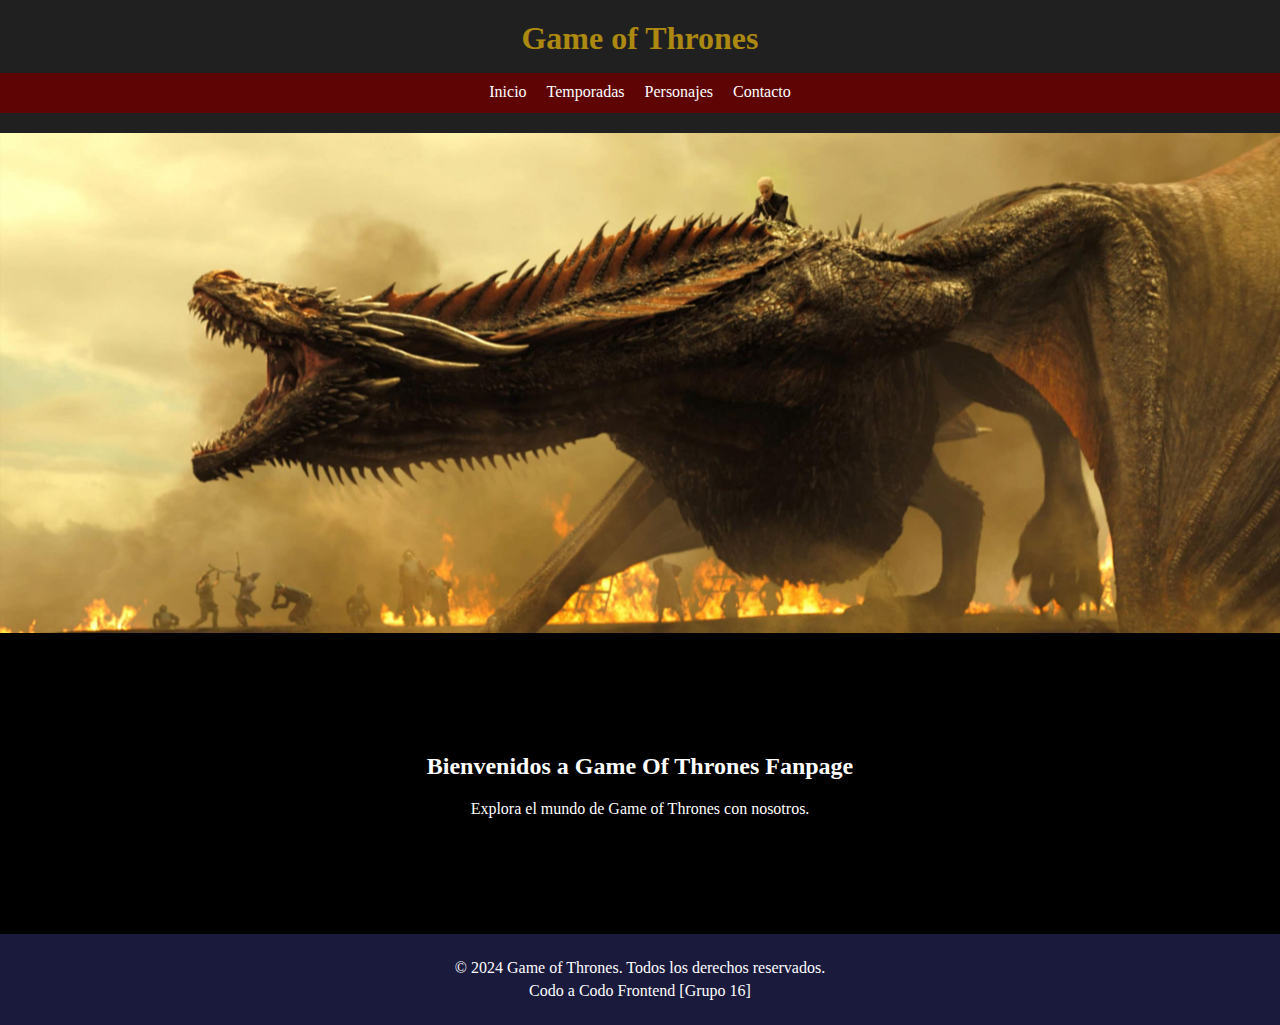
==== index.html @ e2712630 "maquetado en html version 1.o" ====
<!DOCTYPE html>
<html lang="es">
<head>
    <meta charset="UTF-8">
    <meta name="viewport" content="width=device-width, initial-scale=1.0">
    <title>Game of Thrones</title>
    <link rel="stylesheet" href="css/estilos.css">
</head>
<body>
    <header>
        <div class="nav">
            <h1>Game of Thrones</h1>
            <nav>
                <ul>
                    <li><a href="index.html">Inicio</a></li>
                    <li><a href="temporadas.html">Temporadas</a></li>
                    <li><a href="personajes.html">Personajes</a></li>
                    <li><a href="contacto.html">Contacto</a></li>
                </ul>
            </nav>
        </div>
    </header>

    <main>
        <section id="banner" class="banner">
            <div class="banner-container">
                
            </div>
        </section>
        <section id="inicio" class="hero">
            <div class="contenedor">
                <h2>Bienvenidos a Game Of Thrones Fanpage</h2>
                <p>Explora el mundo de Game of Thrones con nosotros.</p>
            </div>
        </section>
    </main>

    <footer>
        <div class="contenedor">
            <p>&copy; 2024 Game of Thrones. Todos los derechos reservados.</p>
            <p>Codo a Codo Frontend [Grupo 16]</p>
        </div>
    </footer>
</body>
</html>
---- css/estilos.css ----
:root {
    --primario-negro: #000000;
    --primario-gris-oscuro: #202020;
    --primario-blanco: #FFFFFF;
    --primario-rojo-oscuro: #5e0404;
    --primario-dorado: #ad8911;
    --secundario-azul-oscuro: #1A1A3C;
    --secundario-verde-oscuro: #013220;
    --secundario-plateado: #C0C0C0;
    --secundario-marron-oscuro: #4B3621;
}

body {
    background-color: var(--primario-negro);
    color: var(--primario-blanco);
    font-family: 'Georgia', serif;
    margin: 0;
    padding: 0;
}

/* contenedor del banner */
.banner-container {
    width: 100%; /* ancho del contenedor del banner ocupa 100% de la pantalla */
    height: 500px; 
    background-image: url('../img/portada_dragon.jpg');
    background-size: cover;
    background-position: center;
}


.contenedor_personajes {
    width: 80%;
    margin: 0 auto;
    text-align: center;
    padding: 20px; /* espacio alrededor del contenido */
    border: 1px solid #1f1d1d; /* borde del div */
}

.contenedor {
    width: 80%;
    margin: 0 auto;
}

header {
    background-color: var(--primario-gris-oscuro);
    padding: 20px 0;
    text-align: center;
}

header h1 {
    margin: 0;
    color: var(--primario-dorado);
}

nav {
    background-color: var(--primario-rojo-oscuro);
    color: var(--primario-blanco);
    text-align: center;
    height: 40px;
}

nav ul {
    list-style: none;
    padding: 0;
    display: flex;
    justify-content: center;
    flex-wrap: wrap;
}

nav ul li {
    margin: 0 10px;
    margin-top: 10px;
}

nav ul li a {
    color: var(--primario-blanco);
    text-decoration: none;
}

nav ul li a:hover {
    color: var(--primario-dorado);
}

.hero {

    background-size: cover;
    background-position: center;
    color: var(--primario-blanco);
    text-align: center;
    padding: 100px 0;
}

.titulo-seccion {
    color: var(--primario-rojo-oscuro);
    text-align: center;
    margin-top: 20px;
}

.lista-temporadas, .lista-personajes {
    display: flex;
    flex-wrap: wrap;
    justify-content: space-around;
    padding: 20px 0;
}

.temporada, .personaje {
    background-color: var(--secundario-marron-oscuro);
    border: 1px solid var(--secundario-plateado);
    padding: 20px;
    margin: 10px;
    width: 30%;
    text-align: center;
}

/* media queries para tres tamaños de dispositivos */
@media (max-width: 1024px) {
    .contenedor {
        width: 90%;
    }

    nav ul li {
        margin: 5px 5px;
    }

    .temporada, .personaje {
        width: 45%;
    }

    .hero {
        padding: 70px 0;
    }
}

@media (max-width: 768px) {
    .temporada, .personaje {
        width: 100%;
    }

    .hero {
        padding: 50px 0;
    }

    nav ul {
        flex-direction: column;
    }

    nav ul li {
        margin: 10px 0;
    }
}

@media (max-width: 480px) {
    header {
        padding: 15px 0;
    }

    .hero {
        padding: 30px 0;
    }

    .titulo-seccion {
        font-size: 1.5em;
    }

    .temporada, .personaje {
        width: 100%;
    }
}

/* contenedor del banner para pantallas chicas */
@media (max-width: 768px) {
    .banner-container {
        width: 95%; /* reduce el ancho del contenedor para pantallas chcias */
    }
}

footer {
    background-color: var(--secundario-azul-oscuro);
    color: var(--primario-blanco);
    text-align: center;
    padding: 20px 0;
}

footer p {
    margin: 5px 0;
}

label {
    display: flex; /* flexbox para alinear los elementos */
    align-items: center; /* alinear verticalmente los elementos */
}

/* checkbox */
input[type="checkbox"] {
    margin-right: 10px; /* espacio entre el checkbox y el texto */
}

.contacto .grupo-formulario {
    margin-bottom: 15px;
}

.contacto label {
    display: block;
    margin-bottom: 5px;
}

.contacto input, .contacto textarea, .contacto select {
    width: 100%;
    padding: 10px;
    margin-bottom: 5px;
}

.contacto button {
    background-color: var(--primario-rojo-oscuro);
    color: var(--primario-blanco);
    padding: 10px 20px;
    border: none;
    cursor: pointer;
}

.contacto button:hover {
    background-color: var(--primario-dorado);
}
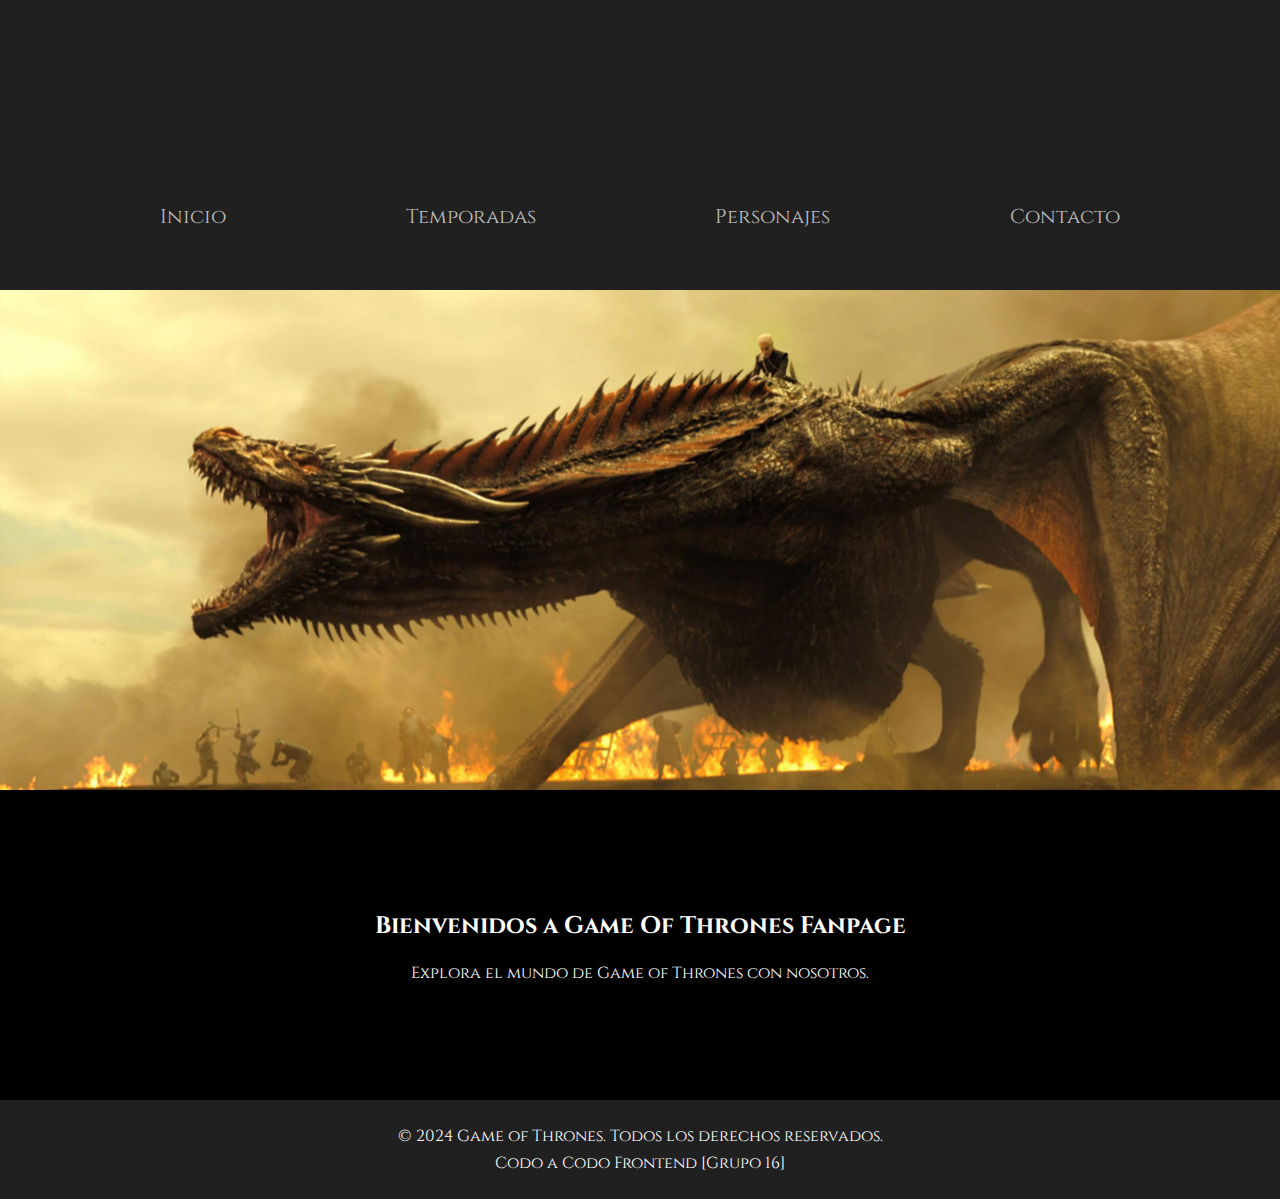
==== commit 10f4dc7d: "maquetado version 2.0" ====
--- a/index.html
+++ b/index.html
@@ -3,15 +3,19 @@
 <head>
     <meta charset="UTF-8">
     <meta name="viewport" content="width=device-width, initial-scale=1.0">
+    <link href="https://fonts.googleapis.com/css2?family=Cinzel:wght@400;700&display=swap" rel="stylesheet">
     <title>Game of Thrones</title>
     <link rel="stylesheet" href="css/estilos.css">
 </head>
 <body>
     <header>
         <div class="nav">
-            <h1>Game of Thrones</h1>
+            <h1>*</h1>
             <nav>
-                <ul>
+                <div class="menu-hamburguesa" id="menu-hamburguesa">
+                    &#9776;
+                </div>
+                <ul id="nav-links">
                     <li><a href="index.html">Inicio</a></li>
                     <li><a href="temporadas.html">Temporadas</a></li>
                     <li><a href="personajes.html">Personajes</a></li>
@@ -41,5 +45,6 @@
             <p>Codo a Codo Frontend [Grupo 16]</p>
         </div>
     </footer>
+    <script src="js/hamburguesa.js"></script>
 </body>
 </html>
--- a/css/estilos.css
+++ b/css/estilos.css
@@ -10,12 +10,78 @@
     --secundario-marron-oscuro: #4B3621;
 }
 
+/* estilos generales */
 body {
+    font-family: 'Cinzel', serif;
     background-color: var(--primario-negro);
-    color: var(--primario-blanco);
-    font-family: 'Georgia', serif;
+/*     color: var(--primario-blanco);
+    font-family: 'Georgia', serif; */
     margin: 0;
     padding: 0;
+    box-sizing: border-box;
+}
+
+/* estilos del contenedor principal */
+.contenedor {
+    width: 100%;
+    max-width: 1200px;
+    margin: 0 auto;
+}
+
+/* estilos del header y nav */
+header {
+    position: relative;
+    background-color: var(--primario-gris-oscuro);
+    background-image: url(https://wallpapercave.com/wp/wp4292437.jpg);
+    background-size: cover;
+    background-position: center;
+    /* color: #fff; */
+    padding: 60px 0;
+    overflow: hidden;
+}
+
+
+header .contenedor {
+    position: relative;
+    z-index: 2;
+}
+
+header a img {
+    max-width: 100%;
+    height: auto;
+}
+
+nav {
+    position: relative;
+}
+
+/* menu hamburguesa */
+.menu-hamburguesa {
+    display: none; /* oculto por defecto */
+    font-size: 30px;
+    cursor: pointer;
+    padding: 10px;
+    color: #fff;
+}
+
+nav ul {
+    list-style: none;
+    padding: 0;
+    margin: 0;
+    display: flex;
+    justify-content: space-evenly;
+}
+
+nav ul li a {
+
+    color: #c0c0c0;
+    font-size: 20px;
+    text-decoration: none;
+    padding: 10px 20px;
+}
+
+nav ul li a:hover {
+    background-color: #555;
 }
 
 /* contenedor del banner */
@@ -32,34 +98,38 @@
     width: 80%;
     margin: 0 auto;
     text-align: center;
+    color: var(--secundario-plateado);
     padding: 20px; /* espacio alrededor del contenido */
-    border: 1px solid #1f1d1d; /* borde del div */
-}
-
-.contenedor {
+    border: 1px solid #1f1d1d;
+}
+
+/* .contenedor {
     width: 80%;
     margin: 0 auto;
-}
-
-header {
+} */
+
+/* header {
     background-color: var(--primario-gris-oscuro);
     padding: 20px 0;
     text-align: center;
-}
+} */
 
 header h1 {
     margin: 0;
-    color: var(--primario-dorado);
-}
-
-nav {
+    color: var(--primario-gris-oscuro);
+    text-align: center;
+    margin-top: 50px;
+    margin-bottom: 50px;
+}
+
+/* nav {
     background-color: var(--primario-rojo-oscuro);
     color: var(--primario-blanco);
     text-align: center;
     height: 40px;
-}
-
-nav ul {
+} */
+
+/* nav ul {
     list-style: none;
     padding: 0;
     display: flex;
@@ -75,11 +145,11 @@
 nav ul li a {
     color: var(--primario-blanco);
     text-decoration: none;
-}
-
-nav ul li a:hover {
+} */
+
+/* nav ul li a:hover {
     color: var(--primario-dorado);
-}
+} */
 
 .hero {
 
@@ -172,10 +242,36 @@
     .banner-container {
         width: 95%; /* reduce el ancho del contenedor para pantallas chcias */
     }
+    .menu-hamburguesa {
+        display: block; /* menu hamburguesa para pantallas chicas */
+    }
+
+    nav ul {
+        display: none; /* ocultar los enlaces del nav por defecto */
+        flex-direction: column; /* cambiar la direccion a columna */
+        width: 100%; /* ancho completo */
+        background-color: #333;
+        position: absolute;
+        top: 50px;
+        left: 0;
+    }
+
+    nav ul li {
+        text-align: center;
+    }
+
+    nav ul li a {
+        padding: 15px; /* mas espacio alrededor de los enlaces */
+        border-top: 1px solid #444;
+    }
+
+    nav ul.mostrar {
+        display: flex; /* mostrar los enlaces cuando se activa el menu */
+    }
 }
 
 footer {
-    background-color: var(--secundario-azul-oscuro);
+    background-color: var(--primario-gris-oscuro);
     color: var(--primario-blanco);
     text-align: center;
     padding: 20px 0;
@@ -197,6 +293,7 @@
 
 .contacto .grupo-formulario {
     margin-bottom: 15px;
+    color: rgb(160, 157, 157);
 }
 
 .contacto label {
@@ -216,6 +313,9 @@
     padding: 10px 20px;
     border: none;
     cursor: pointer;
+    border-radius: 5px;
+    margin-top: 10px;
+    margin-bottom: 20px;
 }
 
 .contacto button:hover {
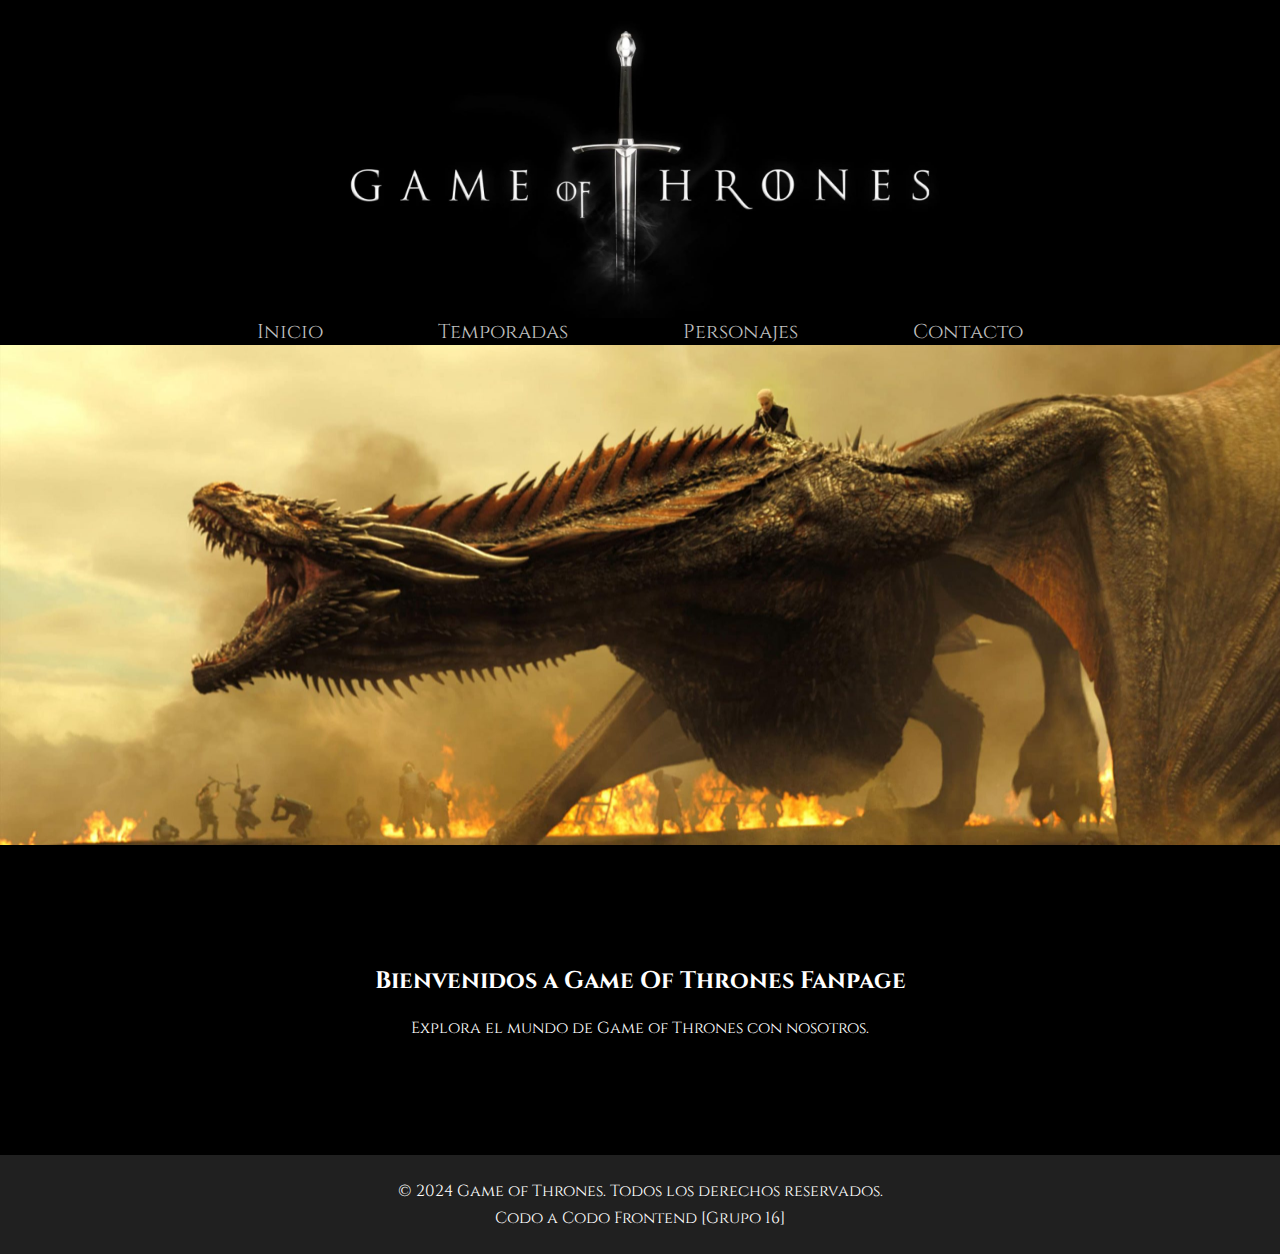
==== commit 891d9676: "agrego hamburguesa en index.html" ====
--- a/index.html
+++ b/index.html
@@ -6,16 +6,21 @@
     <link href="https://fonts.googleapis.com/css2?family=Cinzel:wght@400;700&display=swap" rel="stylesheet">
     <title>Game of Thrones</title>
     <link rel="stylesheet" href="css/estilos.css">
+    <link rel="stylesheet" href="css/header-footer.css">
 </head>
 <body>
     <header>
-        <div class="nav">
-            <h1>*</h1>
+        <div class="cabecera">
+            <img id="img-header" src="img/contenedor2.jpg" alt="">
+
+            <input type="checkbox" id="menu-check">
+            <label id="menu" for="menu-check">
+                <span id="menu-abrir">&#9776;</span>
+                <span id="menu-cerrar">X</span>
+            </label>
+
             <nav>
-                <div class="menu-hamburguesa" id="menu-hamburguesa">
-                    &#9776;
-                </div>
-                <ul id="nav-links">
+                <ul>
                     <li><a href="index.html">Inicio</a></li>
                     <li><a href="temporadas.html">Temporadas</a></li>
                     <li><a href="personajes.html">Personajes</a></li>
@@ -26,11 +31,11 @@
     </header>
 
     <main>
-        <section id="banner" class="banner">
+        <!-- <section id="banner" class="banner"> -->
             <div class="banner-container">
                 
             </div>
-        </section>
+<!--         </section> -->
         <section id="inicio" class="hero">
             <div class="contenedor">
                 <h2>Bienvenidos a Game Of Thrones Fanpage</h2>
--- a/css/estilos.css
+++ b/css/estilos.css
@@ -28,62 +28,6 @@
     margin: 0 auto;
 }
 
-/* estilos del header y nav */
-header {
-    position: relative;
-    background-color: var(--primario-gris-oscuro);
-    background-image: url(https://wallpapercave.com/wp/wp4292437.jpg);
-    background-size: cover;
-    background-position: center;
-    /* color: #fff; */
-    padding: 60px 0;
-    overflow: hidden;
-}
-
-
-header .contenedor {
-    position: relative;
-    z-index: 2;
-}
-
-header a img {
-    max-width: 100%;
-    height: auto;
-}
-
-nav {
-    position: relative;
-}
-
-/* menu hamburguesa */
-.menu-hamburguesa {
-    display: none; /* oculto por defecto */
-    font-size: 30px;
-    cursor: pointer;
-    padding: 10px;
-    color: #fff;
-}
-
-nav ul {
-    list-style: none;
-    padding: 0;
-    margin: 0;
-    display: flex;
-    justify-content: space-evenly;
-}
-
-nav ul li a {
-
-    color: #c0c0c0;
-    font-size: 20px;
-    text-decoration: none;
-    padding: 10px 20px;
-}
-
-nav ul li a:hover {
-    background-color: #555;
-}
-
 /* contenedor del banner */
 .banner-container {
     width: 100%; /* ancho del contenedor del banner ocupa 100% de la pantalla */
@@ -114,14 +58,6 @@
     text-align: center;
 } */
 
-header h1 {
-    margin: 0;
-    color: var(--primario-gris-oscuro);
-    text-align: center;
-    margin-top: 50px;
-    margin-bottom: 50px;
-}
-
 /* nav {
     background-color: var(--primario-rojo-oscuro);
     color: var(--primario-blanco);
@@ -182,105 +118,6 @@
     text-align: center;
 }
 
-/* media queries para tres tamaños de dispositivos */
-@media (max-width: 1024px) {
-    .contenedor {
-        width: 90%;
-    }
-
-    nav ul li {
-        margin: 5px 5px;
-    }
-
-    .temporada, .personaje {
-        width: 45%;
-    }
-
-    .hero {
-        padding: 70px 0;
-    }
-}
-
-@media (max-width: 768px) {
-    .temporada, .personaje {
-        width: 100%;
-    }
-
-    .hero {
-        padding: 50px 0;
-    }
-
-    nav ul {
-        flex-direction: column;
-    }
-
-    nav ul li {
-        margin: 10px 0;
-    }
-}
-
-@media (max-width: 480px) {
-    header {
-        padding: 15px 0;
-    }
-
-    .hero {
-        padding: 30px 0;
-    }
-
-    .titulo-seccion {
-        font-size: 1.5em;
-    }
-
-    .temporada, .personaje {
-        width: 100%;
-    }
-}
-
-/* contenedor del banner para pantallas chicas */
-@media (max-width: 768px) {
-    .banner-container {
-        width: 95%; /* reduce el ancho del contenedor para pantallas chcias */
-    }
-    .menu-hamburguesa {
-        display: block; /* menu hamburguesa para pantallas chicas */
-    }
-
-    nav ul {
-        display: none; /* ocultar los enlaces del nav por defecto */
-        flex-direction: column; /* cambiar la direccion a columna */
-        width: 100%; /* ancho completo */
-        background-color: #333;
-        position: absolute;
-        top: 50px;
-        left: 0;
-    }
-
-    nav ul li {
-        text-align: center;
-    }
-
-    nav ul li a {
-        padding: 15px; /* mas espacio alrededor de los enlaces */
-        border-top: 1px solid #444;
-    }
-
-    nav ul.mostrar {
-        display: flex; /* mostrar los enlaces cuando se activa el menu */
-    }
-}
-
-footer {
-    background-color: var(--primario-gris-oscuro);
-    color: var(--primario-blanco);
-    text-align: center;
-    padding: 20px 0;
-}
-
-footer p {
-    margin: 5px 0;
-}
-
 label {
     display: flex; /* flexbox para alinear los elementos */
     align-items: center; /* alinear verticalmente los elementos */
@@ -295,15 +132,19 @@
     margin-bottom: 15px;
     color: rgb(160, 157, 157);
 }
+.checkbox-container{
+    color: rgb(160, 157, 157);
+}
 
 .contacto label {
-    display: block;
+   /* display: block;*/
     margin-bottom: 5px;
-}
-
-.contacto input, .contacto textarea, .contacto select {
+    color: rgb(160, 157, 157);
+}
+
+.contacto .input-padron, .contacto textarea, .contacto select {
     width: 100%;
-    padding: 10px;
+    padding: 10px 0;
     margin-bottom: 5px;
 }
 
@@ -320,4 +161,51 @@
 
 .contacto button:hover {
     background-color: var(--primario-dorado);
+}
+
+/* media queries para tres tamaños de dispositivos */
+@media (max-width: 1024px) { /*cambiar a 1440*/
+    .contenedor {/*Fijarse xq en contactos no funciona bien ej responsive:1036x379*/
+        width: 90%;
+    }
+
+    .temporada, .personaje {
+        width: 45%;
+    }
+
+    .hero {
+        padding: 70px 0;
+    }
+}
+
+@media (max-width: 768px) {
+    .temporada, .personaje {
+        width: 100%;
+    }
+
+    .hero {
+        padding: 50px 0;
+    }
+}
+
+@media (max-width: 480px) {
+
+    .hero {
+        padding: 30px 0;
+    }
+
+    .titulo-seccion {
+        font-size: 1.5em;
+    }
+
+    .temporada, .personaje {
+        width: 100%;
+    }
+}
+
+/* contenedor del banner para pantallas chicas */
+@media (max-width: 768px) {
+    .banner-container {
+        width: 95%; /* reduce el ancho del contenedor para pantallas chcias */
+    }
 }--- a/css/header-footer.css
+++ b/css/header-footer.css
@@ -0,0 +1,132 @@
+#img-header{
+    max-width: 60%; /* Ajusta el ancho máximo */
+    display: block; /* Elimina el espacio extra debajo de la imagen */
+    margin: 0 auto; /* Centra horizontalmente */
+}
+
+/*Modifico el menu del nav*/
+nav ul li a {
+    color: #c0c0c0;
+    font-size: 20px;
+    text-decoration: none;
+}
+nav ul li a:hover {
+    background-color: #555;
+}
+/*********/
+
+/*****    Hamburguesa    ********/
+header div.cabecera nav ul{
+    /* place-content: flex-start; */
+    display: contents;
+    /* font-size: 1.4em; */
+}
+/*modifica hamburguesa*/
+header div.cabecera nav{
+    width: 100%;/*lo que ocupa al abrir hamburguesa*/
+    display: flex;
+    /* place-content: space-between; */
+    justify-content: center;
+    gap: 9%;
+}
+#menu, #menu-check{
+    display: none;
+}
+
+/***** Footer  *******/
+footer {
+    background-color: var(--primario-gris-oscuro);
+    color: var(--primario-blanco);
+    text-align: center;
+    padding: 20px 0;
+}
+
+footer p {
+    margin: 5px 0;
+}
+/********************/
+
+/*Media queries*/
+@media only screen and (max-width:900px){
+    header div.cabecera, header div.cabecera ul,header div.cabecera ul li{
+        /* display: inline; */
+        display: contents;
+    }
+    header div.nav{
+        width: 100%;
+        display: inline;
+    }
+}
+@media only screen and (max-width:700px){
+    header h1{
+        margin: 0;
+    }
+    header h1 a{
+        padding: 0;
+    }
+    header div.cabecera{
+        display: flex;
+        place-content: space-between;
+    }
+    #menu-check:not(:checked) ~ nav{
+        display: none;
+    }
+    #menu-check:checked ~ nav{
+        display: block;
+    }
+    #menu{
+        display: block;
+        color:#FFFFFF;
+        background-color: #000000;
+        font-size: 1.2em;
+        font-weight: bold;
+        border: 3px solid #FFFFFF;
+        border-radius: 0.3em;
+        position: absolute;
+        right: 0.5em;
+        top: 0.5em;
+        z-index: 9999;
+    }
+    #menu:hover{
+        color: #ffffff;
+        background: #000000;
+    }
+    #menu-cerrar{
+        display: none;
+    }
+    /*cambiar boton*/
+    #menu-check:checked ~ label #menu-abrir{
+        display: none;
+    }
+    #menu-check:checked ~ label #menu-cerrar{
+        display: block;
+    }
+    /*no permite el scroll
+    body #menu-check:checked ~ label #menu-cerrar{
+        overflow: none;
+    }*/
+    header div.cabecera nav{
+        /*position: fixed;lo camie yo*/
+        position: absolute;/*como en el video*/
+        top: 0;
+        right: 0;
+        height: 100%;
+        background-color: black;
+        padding-top: 0.5em;
+        padding-right: 2.5em;
+        opacity: 0.9;
+        color: #ffffff;
+        font-size: 1.4em;
+        z-index: 9998;
+    }
+    header div.cabecera nav ul a{
+        color: #ffffff;
+        background: none;
+    }
+    header div.cabecera nav ul, header div.cabecera nav ul li{
+        display: block;
+        text-align: right;
+    }
+
+}
+/**************************************/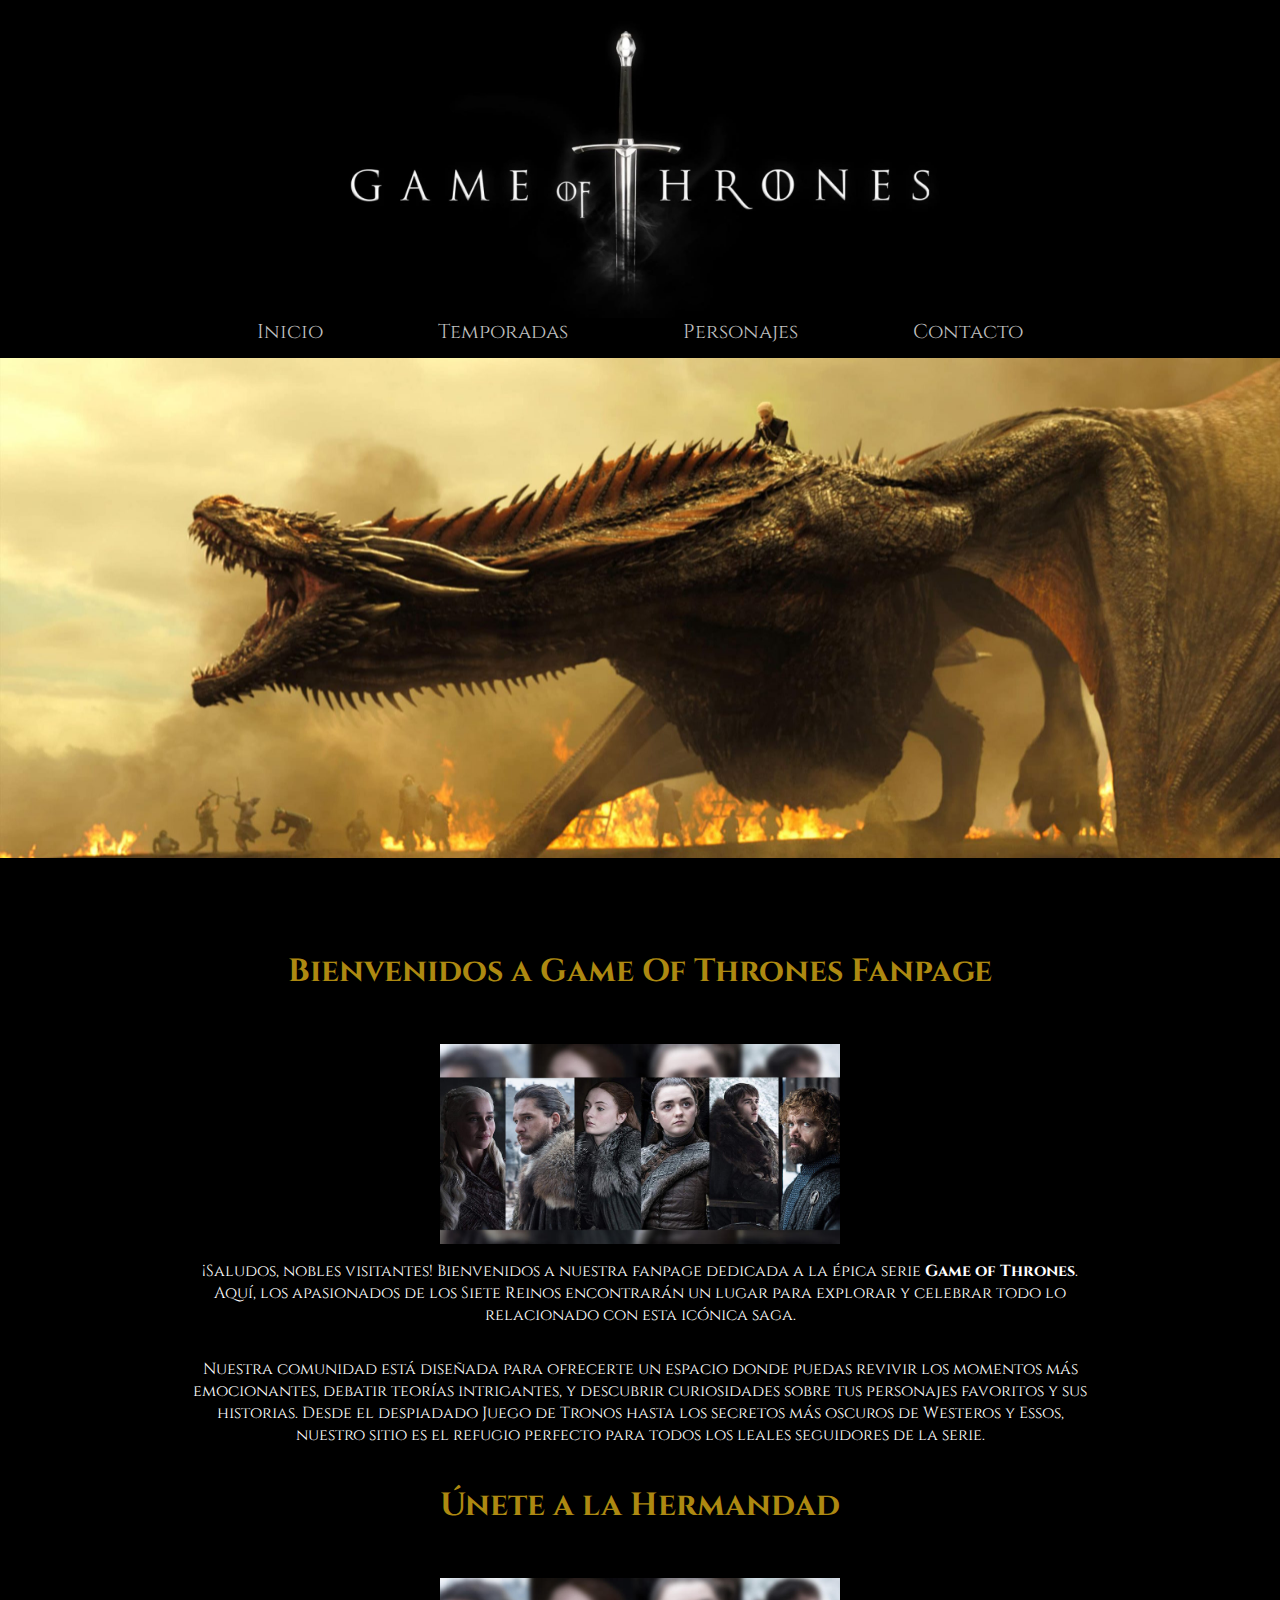
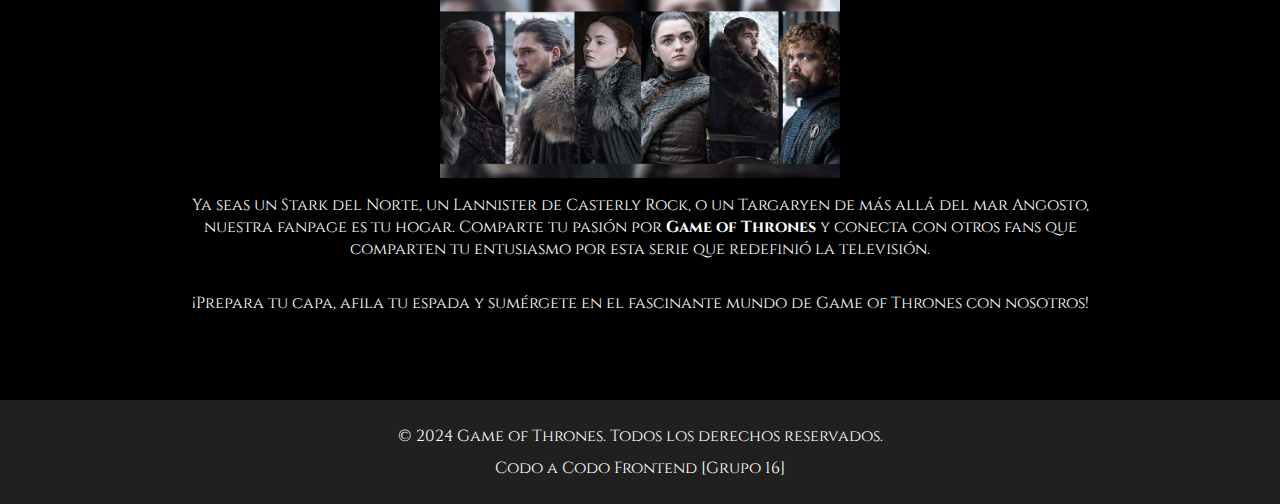
==== commit 2ed3eec0: "agregado animaciones y contenido" ====
--- a/index.html
+++ b/index.html
@@ -36,10 +36,19 @@
                 
             </div>
 <!--         </section> -->
+
         <section id="inicio" class="hero">
             <div class="contenedor">
-                <h2>Bienvenidos a Game Of Thrones Fanpage</h2>
-                <p>Explora el mundo de Game of Thrones con nosotros.</p>
+                <h1>Bienvenidos a Game Of Thrones Fanpage</h1>
+                <div class="imagen-arriba">
+                </div>
+                <p>¡Saludos, nobles visitantes! Bienvenidos a nuestra fanpage dedicada a la épica serie <strong>Game of Thrones</strong>. Aquí, los apasionados de los Siete Reinos encontrarán un lugar para explorar y celebrar todo lo relacionado con esta icónica saga.</p>
+                <p>Nuestra comunidad está diseñada para ofrecerte un espacio donde puedas revivir los momentos más emocionantes, debatir teorías intrigantes, y descubrir curiosidades sobre tus personajes favoritos y sus historias. Desde el despiadado Juego de Tronos hasta los secretos más oscuros de Westeros y Essos, nuestro sitio es el refugio perfecto para todos los leales seguidores de la serie.</p>
+                <h1>Únete a la Hermandad</h1>
+                <div class="imagen-abajo">
+                </div>
+                <p>Ya seas un Stark del Norte, un Lannister de Casterly Rock, o un Targaryen de más allá del mar Angosto, nuestra fanpage es tu hogar. Comparte tu pasión por <strong>Game of Thrones</strong> y conecta con otros fans que comparten tu entusiasmo por esta serie que redefinió la televisión.</p>
+                <p>¡Prepara tu capa, afila tu espada y sumérgete en el fascinante mundo de Game of Thrones con nosotros!</p>
             </div>
         </section>
     </main>
--- a/css/estilos.css
+++ b/css/estilos.css
@@ -1,11 +1,10 @@
+/* paleta de colores */
 :root {
     --primario-negro: #000000;
     --primario-gris-oscuro: #202020;
     --primario-blanco: #FFFFFF;
     --primario-rojo-oscuro: #5e0404;
     --primario-dorado: #ad8911;
-    --secundario-azul-oscuro: #1A1A3C;
-    --secundario-verde-oscuro: #013220;
     --secundario-plateado: #C0C0C0;
     --secundario-marron-oscuro: #4B3621;
 }
@@ -21,24 +20,62 @@
     box-sizing: border-box;
 }
 
+h1{
+    color: var(--primario-dorado);
+}
+
+.imagen-arriba, .imagen-abajo {
+    display: flex;
+    justify-content: space-between;
+    align-items: flex-start;
+    width: 400px;
+    height: 200px;
+    background-image: url(../img/portada_web_got.jpg);
+    background-size: cover;
+    margin-top: 30px;
+    flex: 0 0 auto;
+}
+
 /* estilos del contenedor principal */
 .contenedor {
+    display: flex;
+    flex: 1 1 auto;
+    flex-direction: column;
+    align-items: center;
     width: 100%;
-    max-width: 1200px;
+    max-width: 900px;
     margin: 0 auto;
+}
+
+/* animacion */
+@keyframes aparecer {
+    0% {
+        opacity: 0;
+        
+    }
+    100% {
+        opacity: 1;
+        
+    }
 }
 
 /* contenedor del banner */
 .banner-container {
+    display: flex;
+    align-items: center;
+    justify-content: center;
     width: 100%; /* ancho del contenedor del banner ocupa 100% de la pantalla */
     height: 500px; 
     background-image: url('../img/portada_dragon.jpg');
     background-size: cover;
     background-position: center;
-}
-
+    animation: aparecer 4s;
+}
 
 .contenedor_personajes {
+    display: flex;
+    flex-wrap: wrap;
+    justify-content: space-around;
     width: 80%;
     margin: 0 auto;
     text-align: center;
@@ -58,12 +95,9 @@
     text-align: center;
 } */
 
-/* nav {
-    background-color: var(--primario-rojo-oscuro);
-    color: var(--primario-blanco);
-    text-align: center;
+nav {
     height: 40px;
-} */
+}
 
 /* nav ul {
     list-style: none;
@@ -83,9 +117,19 @@
     text-decoration: none;
 } */
 
-/* nav ul li a:hover {
+nav ul li a:hover {
     color: var(--primario-dorado);
-} */
+}
+
+/* animacion */
+@keyframes deslizar {
+    0% { opacity: 0; transform: translateY(-50px); }
+    100% { opacity: 1; transform: translateY(0); }
+}
+
+#img-header {
+    animation: deslizar 4s ease;
+}
 
 .hero {
 
@@ -110,6 +154,9 @@
 }
 
 .temporada, .personaje {
+    display: flex;
+    flex-direction: column;
+    align-items: center;
     background-color: var(--secundario-marron-oscuro);
     border: 1px solid var(--secundario-plateado);
     padding: 20px;
@@ -118,9 +165,10 @@
     text-align: center;
 }
 
+
 label {
-    display: flex; /* flexbox para alinear los elementos */
-    align-items: center; /* alinear verticalmente los elementos */
+    display: flex;
+    align-items: center;
 }
 
 /* checkbox */
@@ -128,7 +176,15 @@
     margin-right: 10px; /* espacio entre el checkbox y el texto */
 }
 
+.contacto form {
+    display: flex;
+    flex-direction: column;
+    align-items: stretch;
+}
+
 .contacto .grupo-formulario {
+    display: flex;
+    flex-direction: column;
     margin-bottom: 15px;
     color: rgb(160, 157, 157);
 }
@@ -149,6 +205,7 @@
 }
 
 .contacto button {
+    align-self: center;
     background-color: var(--primario-rojo-oscuro);
     color: var(--primario-blanco);
     padding: 10px 20px;
@@ -164,7 +221,7 @@
 }
 
 /* media queries para tres tamaños de dispositivos */
-@media (max-width: 1024px) { /*cambiar a 1440*/
+@media (max-width: 1440px) { /*antes 1024, cambiado a 1440*/
     .contenedor {/*Fijarse xq en contactos no funciona bien ej responsive:1036x379*/
         width: 90%;
     }
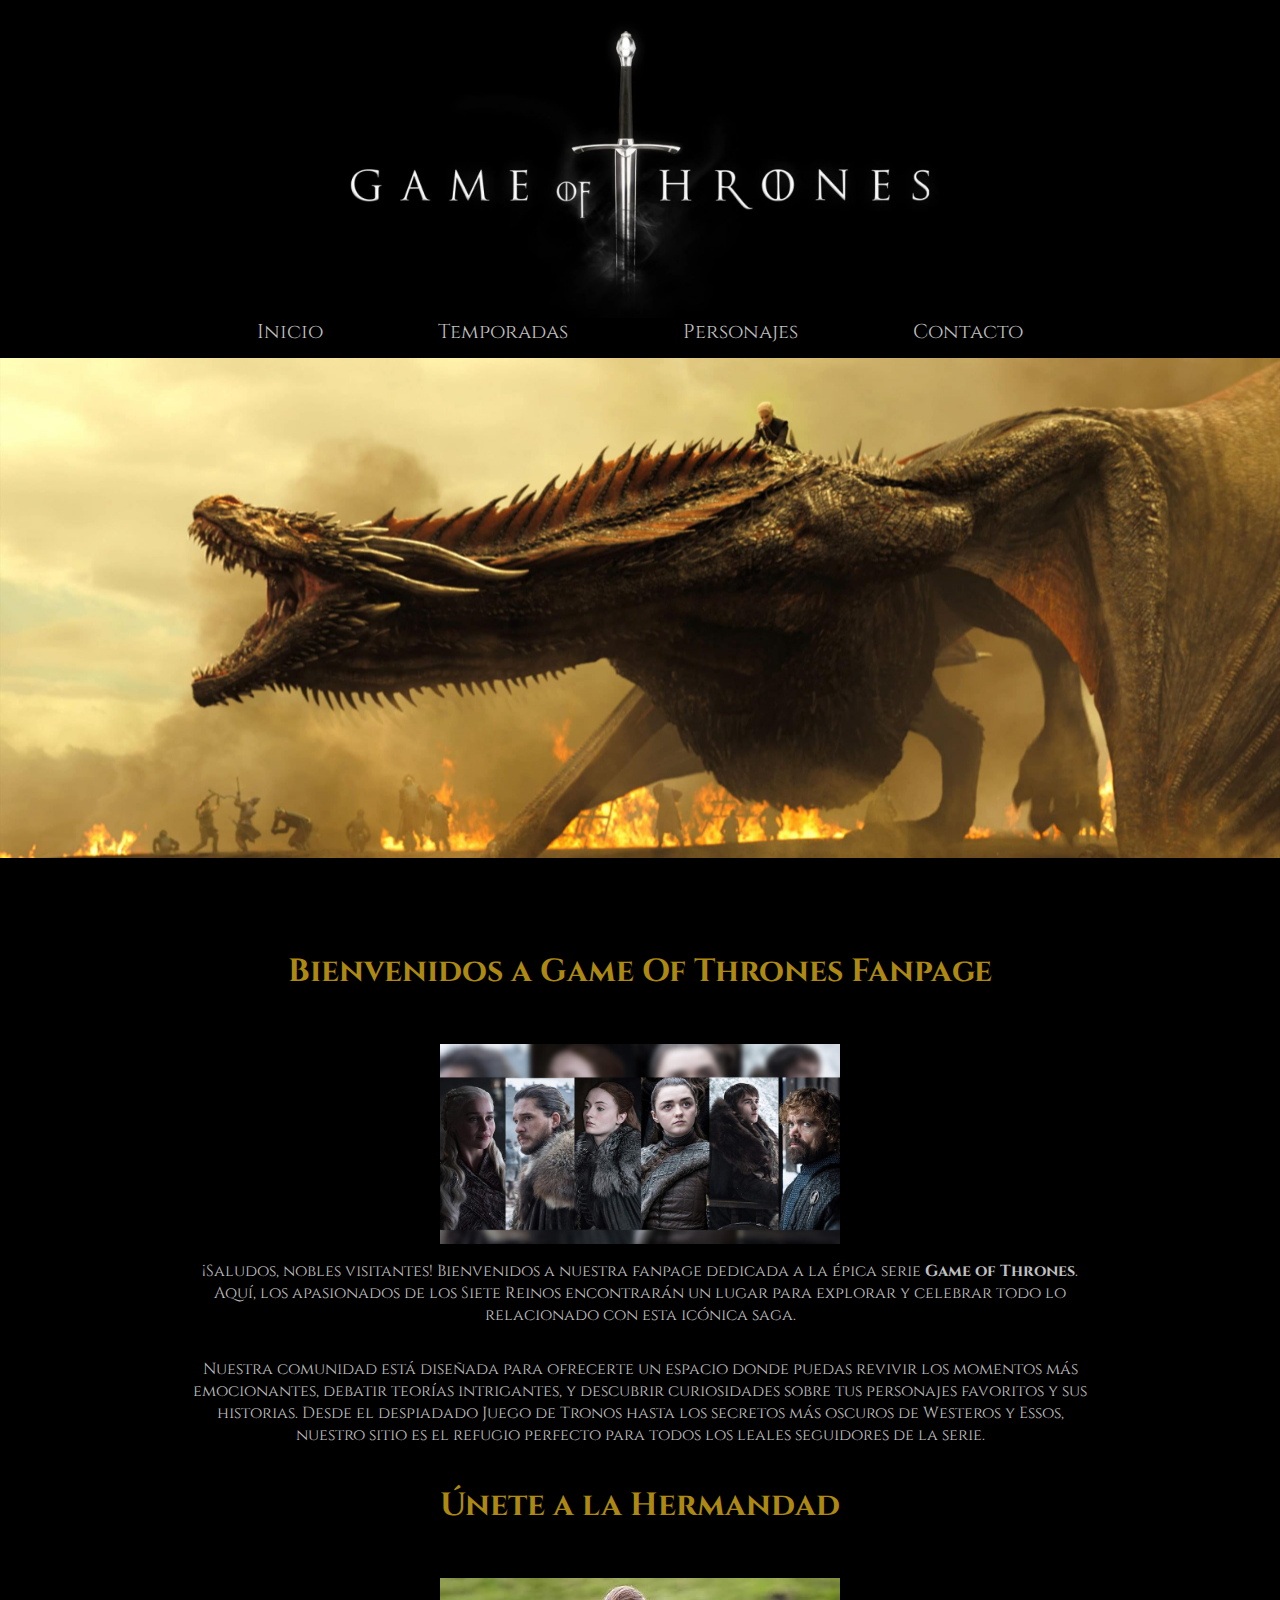
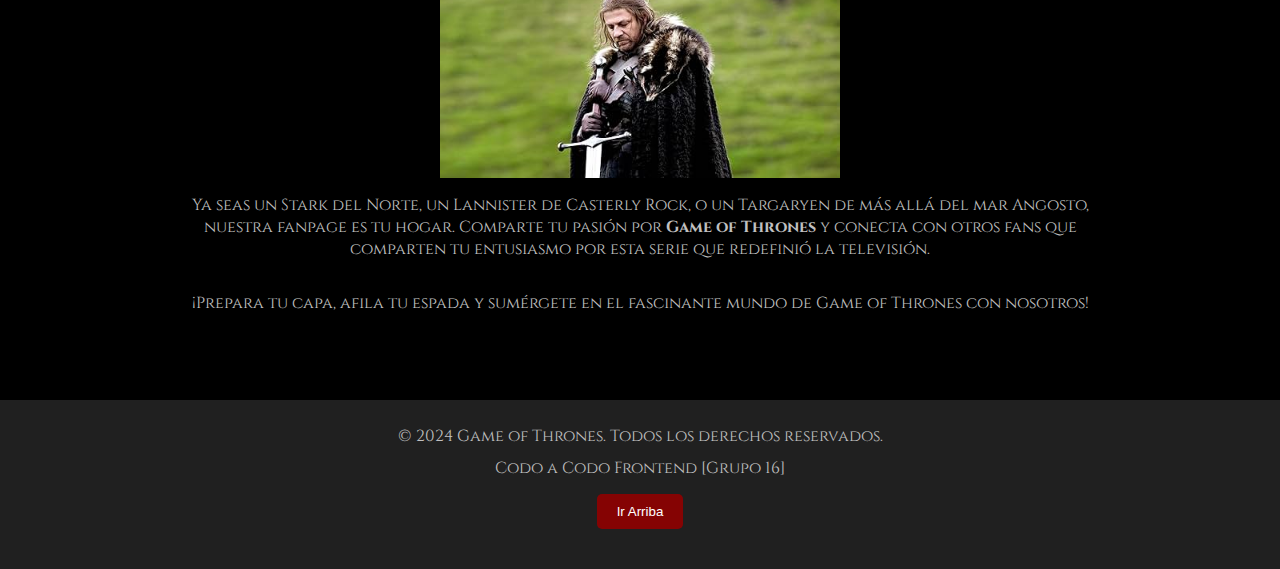
==== commit 075140c5: "imagenes y favicon" ====
--- a/index.html
+++ b/index.html
@@ -7,6 +7,8 @@
     <title>Game of Thrones</title>
     <link rel="stylesheet" href="css/estilos.css">
     <link rel="stylesheet" href="css/header-footer.css">
+    <link rel="icon" href="favicon.ico" type="image/x-icon">
+
 </head>
 <body>
     <header>
@@ -57,8 +59,17 @@
         <div class="contenedor">
             <p>&copy; 2024 Game of Thrones. Todos los derechos reservados.</p>
             <p>Codo a Codo Frontend [Grupo 16]</p>
+            <button onclick="scrollToTop()">Ir Arriba</button>
         </div>
     </footer>
     <script src="js/hamburguesa.js"></script>
+    <script>
+        function scrollToTop() {
+            window.scrollTo({
+                top: 0,
+                behavior: 'smooth'
+            });
+        }
+    </script>
 </body>
 </html>
--- a/css/estilos.css
+++ b/css/estilos.css
@@ -3,10 +3,10 @@
     --primario-negro: #000000;
     --primario-gris-oscuro: #202020;
     --primario-blanco: #FFFFFF;
-    --primario-rojo-oscuro: #5e0404;
+    --primario-rojo-oscuro: #850303;
     --primario-dorado: #ad8911;
     --secundario-plateado: #C0C0C0;
-    --secundario-marron-oscuro: #4B3621;
+    --secundario-marron-oscuro: #523417;
 }
 
 /* estilos generales */
@@ -24,7 +24,27 @@
     color: var(--primario-dorado);
 }
 
-.imagen-arriba, .imagen-abajo {
+p {
+    color: var(--secundario-plateado);
+}
+
+h3 {
+    color: var(--primario-dorado);
+}
+
+.imagen-abajo {
+    display: flex;
+    justify-content: space-between;
+    align-items: flex-start;
+    width: 400px;
+    height: 200px;
+    background-image: url(../img/portada_web_got_2.jpg);
+    background-size: cover;
+    margin-top: 30px;
+    flex: 0 0 auto;
+}
+
+.imagen-arriba {
     display: flex;
     justify-content: space-between;
     align-items: flex-start;
@@ -157,14 +177,32 @@
     display: flex;
     flex-direction: column;
     align-items: center;
-    background-color: var(--secundario-marron-oscuro);
+    background-color: var(--primario-gris-oscuro);
     border: 1px solid var(--secundario-plateado);
     padding: 20px;
     margin: 10px;
     width: 30%;
     text-align: center;
-}
-
+    width: calc(33.333% - 20px);
+    margin: 10px;
+    box-sizing: border-box;
+}
+
+.temporada img {
+    max-width: 100%;
+    height: auto;
+    display: block;
+    object-fit: cover;
+    border-radius: 5px;
+}
+
+.personaje img {
+    max-width: 100%;
+    height: auto;
+    display: block;
+    object-fit: cover;
+    border-radius: 5px;
+}
 
 label {
     display: flex;
@@ -204,7 +242,7 @@
     margin-bottom: 5px;
 }
 
-.contacto button {
+.contacto button, .contenedor button {
     align-self: center;
     background-color: var(--primario-rojo-oscuro);
     color: var(--primario-blanco);
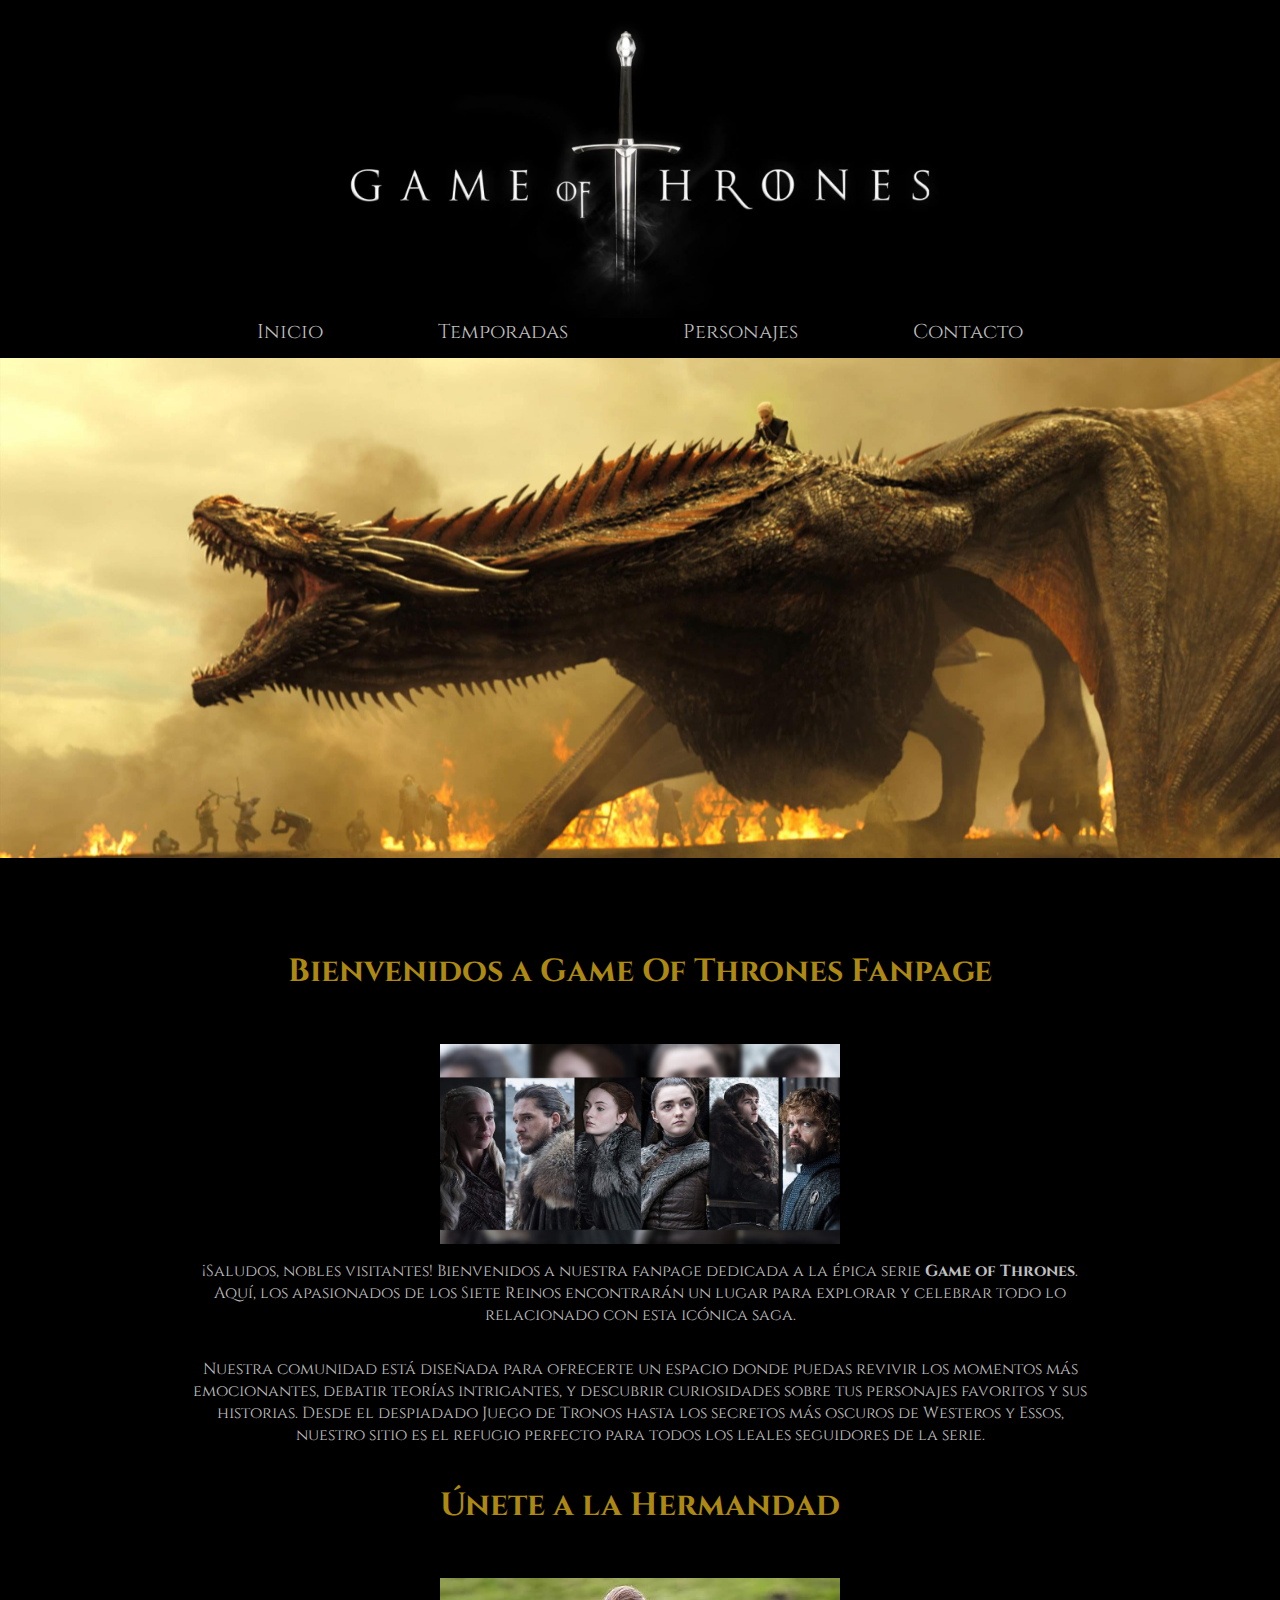
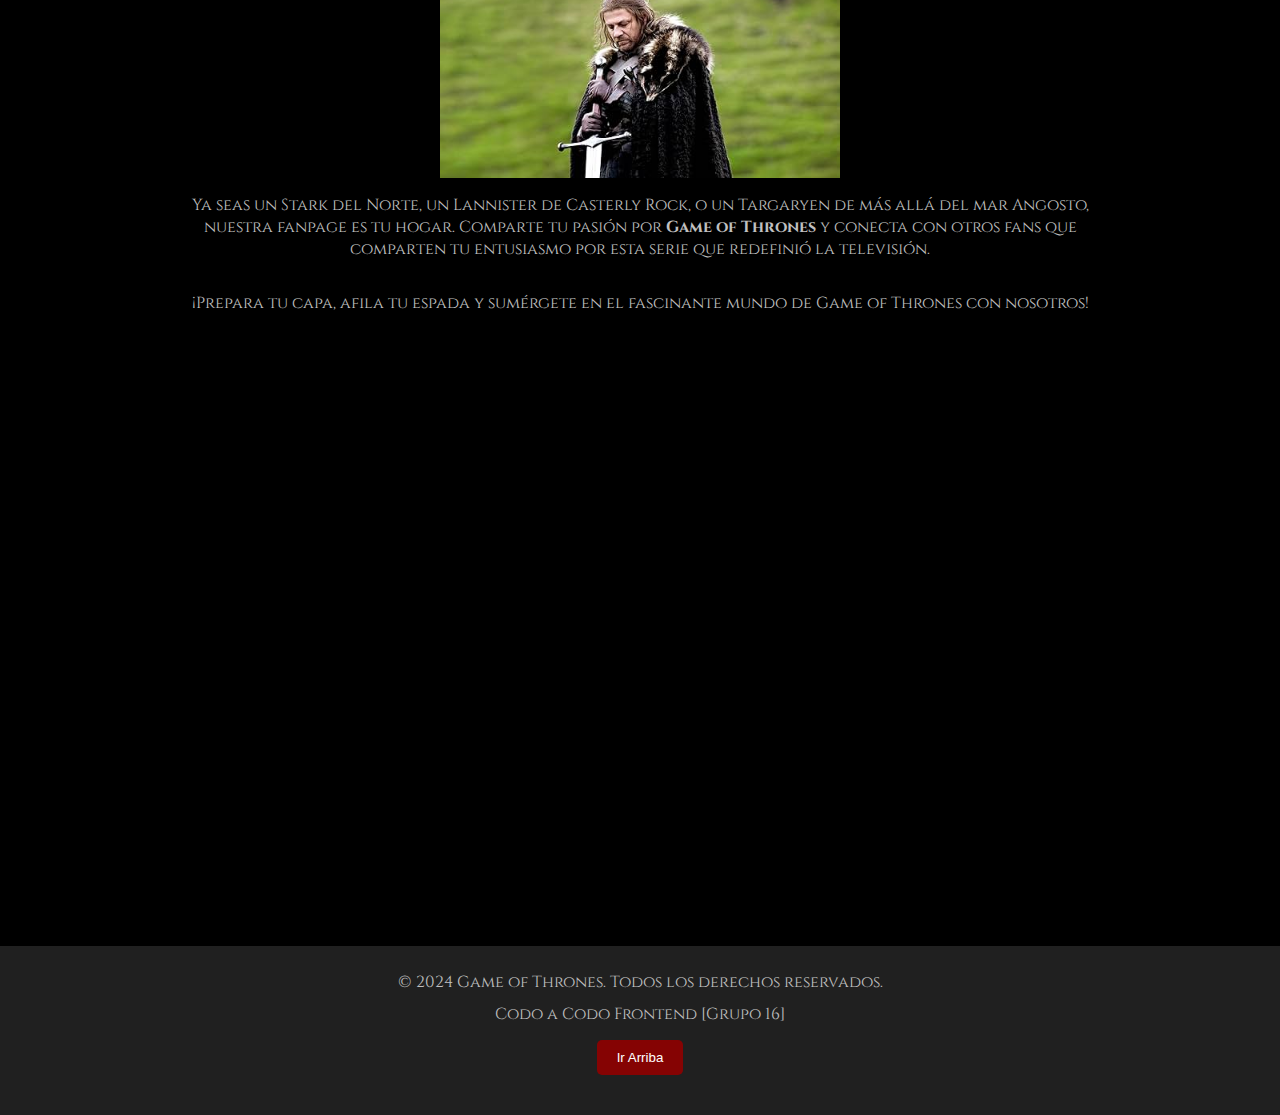
==== commit 39d8a78f: "agregado iframe y transiciones en img" ====
--- a/index.html
+++ b/index.html
@@ -51,7 +51,11 @@
                 </div>
                 <p>Ya seas un Stark del Norte, un Lannister de Casterly Rock, o un Targaryen de más allá del mar Angosto, nuestra fanpage es tu hogar. Comparte tu pasión por <strong>Game of Thrones</strong> y conecta con otros fans que comparten tu entusiasmo por esta serie que redefinió la televisión.</p>
                 <p>¡Prepara tu capa, afila tu espada y sumérgete en el fascinante mundo de Game of Thrones con nosotros!</p>
+                <div class="contenedor-iframe">
+                    <iframe src="https://www.nothuman.net/images/files/discussion/1/e72f9f1f181a66887baa7270037c582e.pdf" allowfullscreen></iframe>
+                </div>
             </div>
+
         </section>
     </main>
 
--- a/css/estilos.css
+++ b/css/estilos.css
@@ -92,6 +92,23 @@
     animation: aparecer 4s;
 }
 
+.contenedor-iframe {
+    position: relative;
+    width: 100%;
+    height: 0;
+    padding-bottom: 56.25%; /* relacion de aspecto 16:9 */
+    margin: 20px 0;
+}
+
+.contenedor-iframe iframe {
+    position: absolute;
+    top: 0;
+    left: 0;
+    width: 100%;
+    height: 100%;
+    border: 0;
+}
+
 .contenedor_personajes {
     display: flex;
     flex-wrap: wrap;
@@ -194,6 +211,11 @@
     display: block;
     object-fit: cover;
     border-radius: 5px;
+    transition: transform 0.5s ease;
+}
+
+.temporada img:hover, .personaje img:hover {
+    transform: scale(1.2);
 }
 
 .personaje img {
@@ -202,6 +224,7 @@
     display: block;
     object-fit: cover;
     border-radius: 5px;
+    transition: transform 0.5s ease;
 }
 
 label {
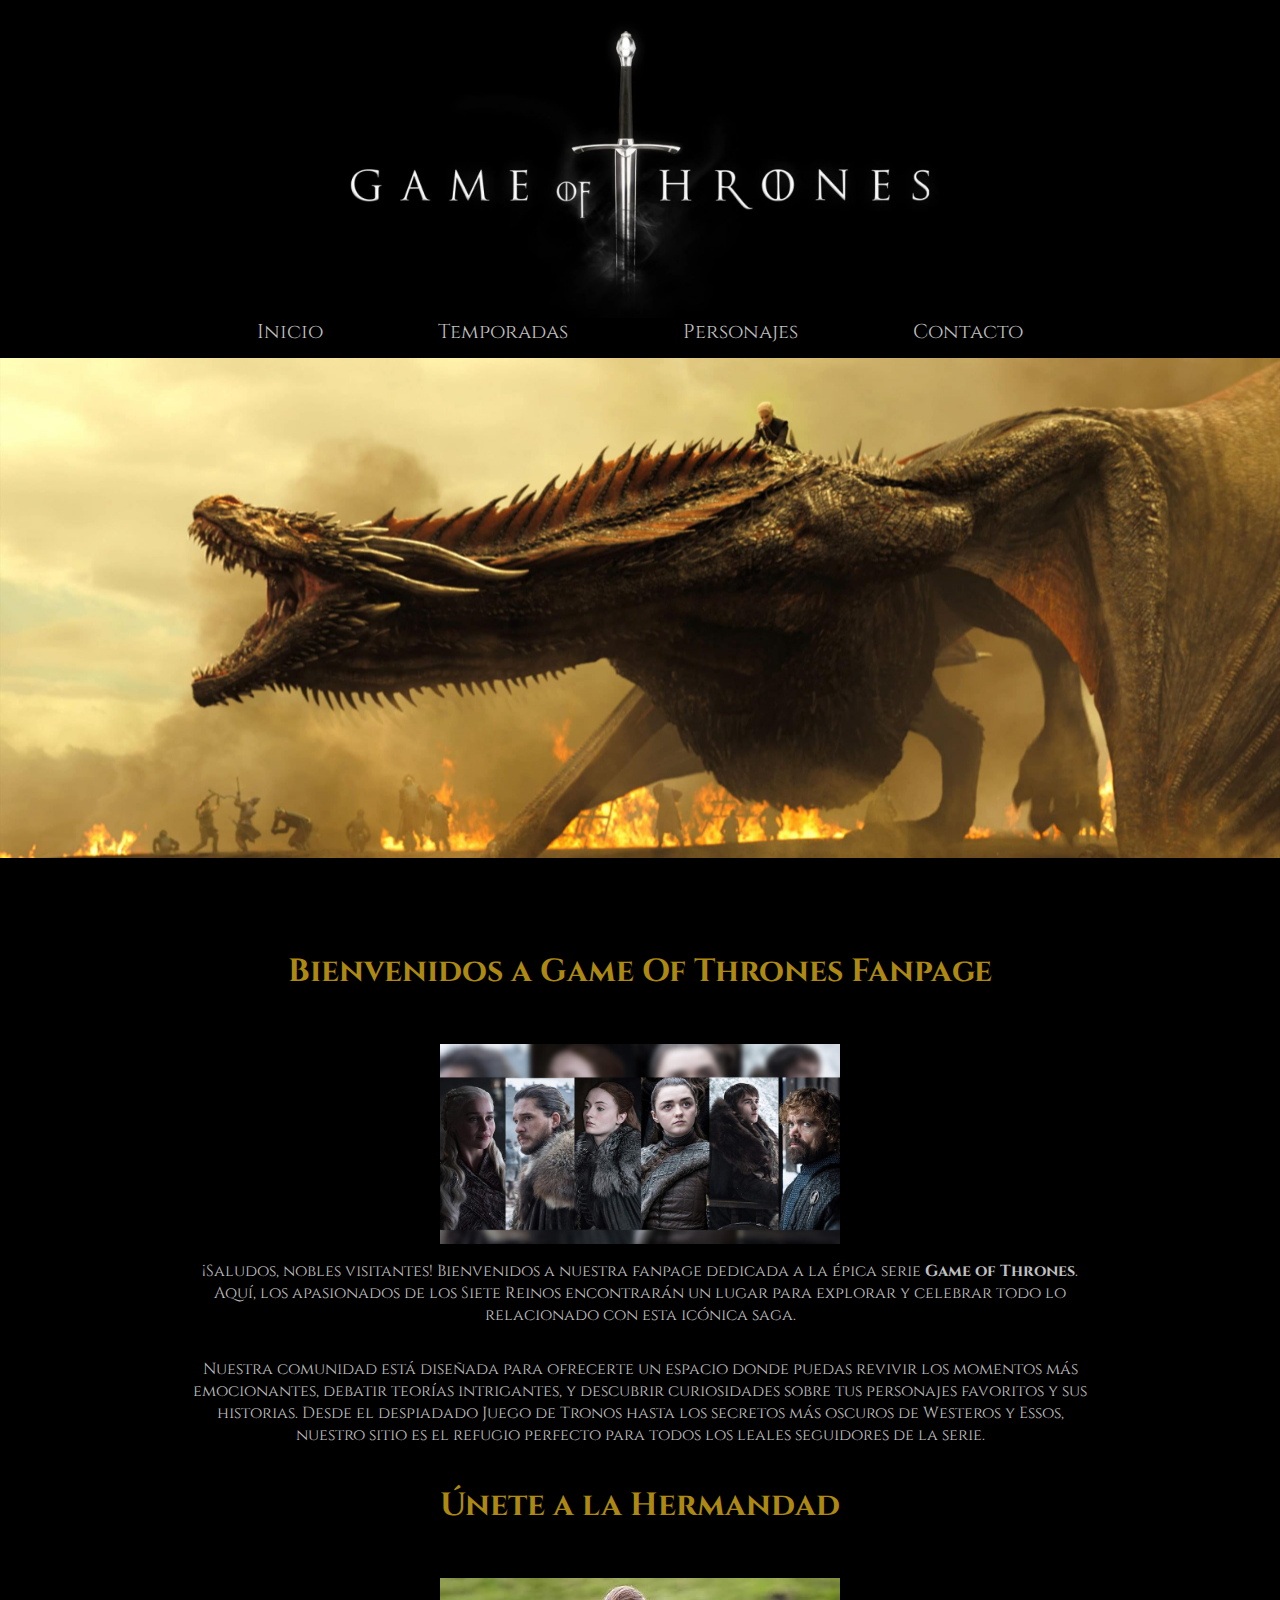
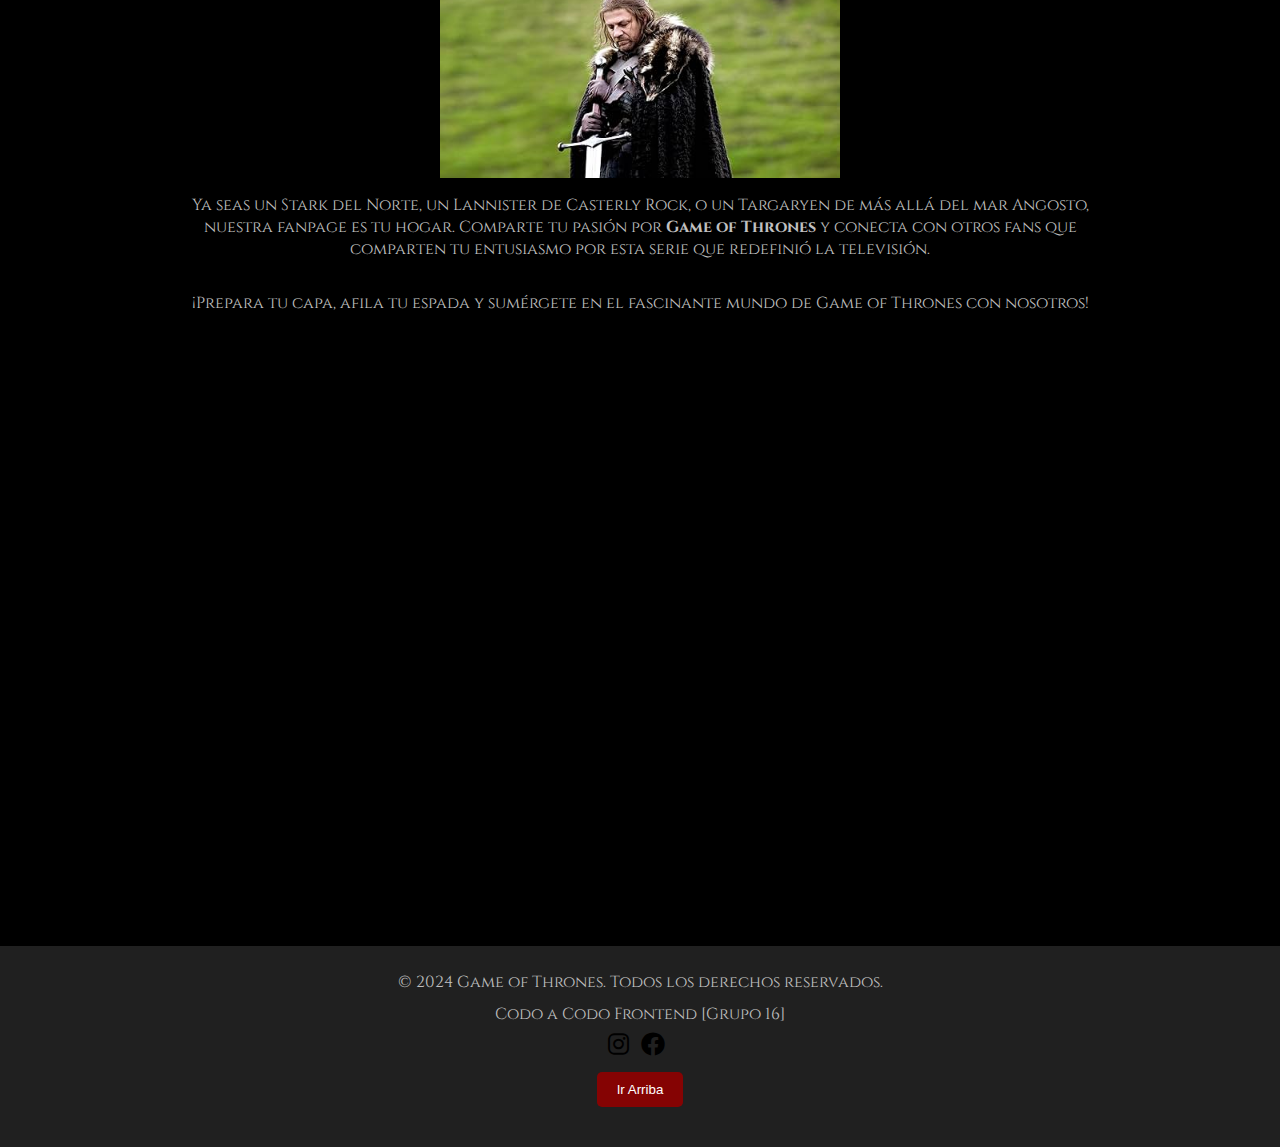
==== commit 2465e3fe: "agregadas redes sociales en footer" ====
--- a/index.html
+++ b/index.html
@@ -4,7 +4,8 @@
     <meta charset="UTF-8">
     <meta name="viewport" content="width=device-width, initial-scale=1.0">
     <link href="https://fonts.googleapis.com/css2?family=Cinzel:wght@400;700&display=swap" rel="stylesheet">
-    <title>Game of Thrones</title>
+    <link rel="stylesheet" href="https://cdnjs.cloudflare.com/ajax/libs/font-awesome/6.0.0-beta3/css/all.min.css">
+    <title>Game of Thrones Fanpage</title>
     <link rel="stylesheet" href="css/estilos.css">
     <link rel="stylesheet" href="css/header-footer.css">
     <link rel="icon" href="favicon.ico" type="image/x-icon">
@@ -63,6 +64,10 @@
         <div class="contenedor">
             <p>&copy; 2024 Game of Thrones. Todos los derechos reservados.</p>
             <p>Codo a Codo Frontend [Grupo 16]</p>
+            <div class="iconos">
+                <a href="https://www.instagram.com" target="_blank"><i class="fa-brands fa-instagram"></i></a>
+                <a href="https://www.facebook.com" target="_blank"><i class="fa-brands fa-facebook"></i></a>
+            </div>
             <button onclick="scrollToTop()">Ir Arriba</button>
         </div>
     </footer>
--- a/css/estilos.css
+++ b/css/estilos.css
@@ -281,6 +281,20 @@
     background-color: var(--primario-dorado);
 }
 
+footer a {
+    color: #000;
+    text-decoration: none;
+    font-size: 24px;
+}
+
+footer a:hover {
+    color: #ffffff;
+}
+
+footer i {
+    margin-right: 8px;
+}
+
 /* media queries para tres tamaños de dispositivos */
 @media (max-width: 1440px) { /*antes 1024, cambiado a 1440*/
     .contenedor {/*Fijarse xq en contactos no funciona bien ej responsive:1036x379*/
